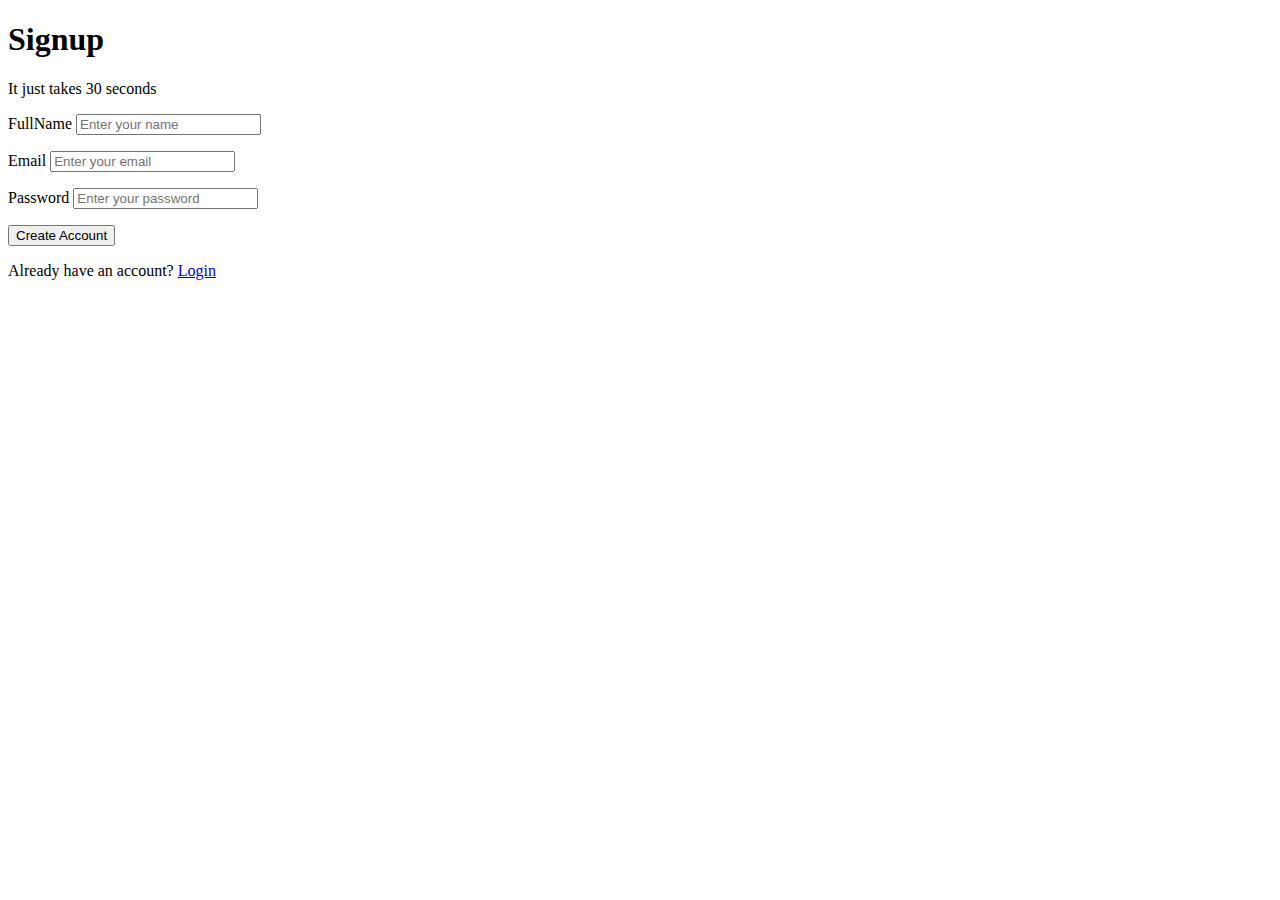
==== index.html @ 8873ff29 "add index.html" ====
<!DOCTYPE html>
<html lang="en">
<head>
    <meta charset="UTF-8">
    <meta http-equiv="X-UA-Compatible" content="IE=edge">
    <meta name="viewport" content="width=device-width, initial-scale=1.0">
    <title>Signup</title>
    <link rel="stylesheet" href="style.css">
</head>
<body>
    <div class="outer-box">
        
        <div class="inner-box">

            <header class="signup-header">
                <h1>Signup</h1>
                <p>It just takes 30 seconds</p>
            </header>

            <main class="signup-body">
                <form  action="#">

                    <p>
                        <label for="fullname">FullName</label>
                        <input type="text" id="fullname" placeholder="Enter your name" required>
                    </p>

                    <p>
                        <label for="email">Email</label>
                        <input type="email" id="email" placeholder="Enter your email" required>
                    </p>

                    <p>
                        <label for="password">Password</label>
                        <input type="password" id="password" placeholder="Enter your password" required>
                    </p>

                    <p>
                        <input type="submit" id="submit" value="Create Account">
                    </p>

                </form>
            </main>

            <footer class="signup-footer">
                <p>Already have an account? <a href="/login.html">Login</a></p>
            </footer>
        </div>

        <div class="circle c1"></div>
        <div class="circle c2"></div>

    </div>
</body>
</html>
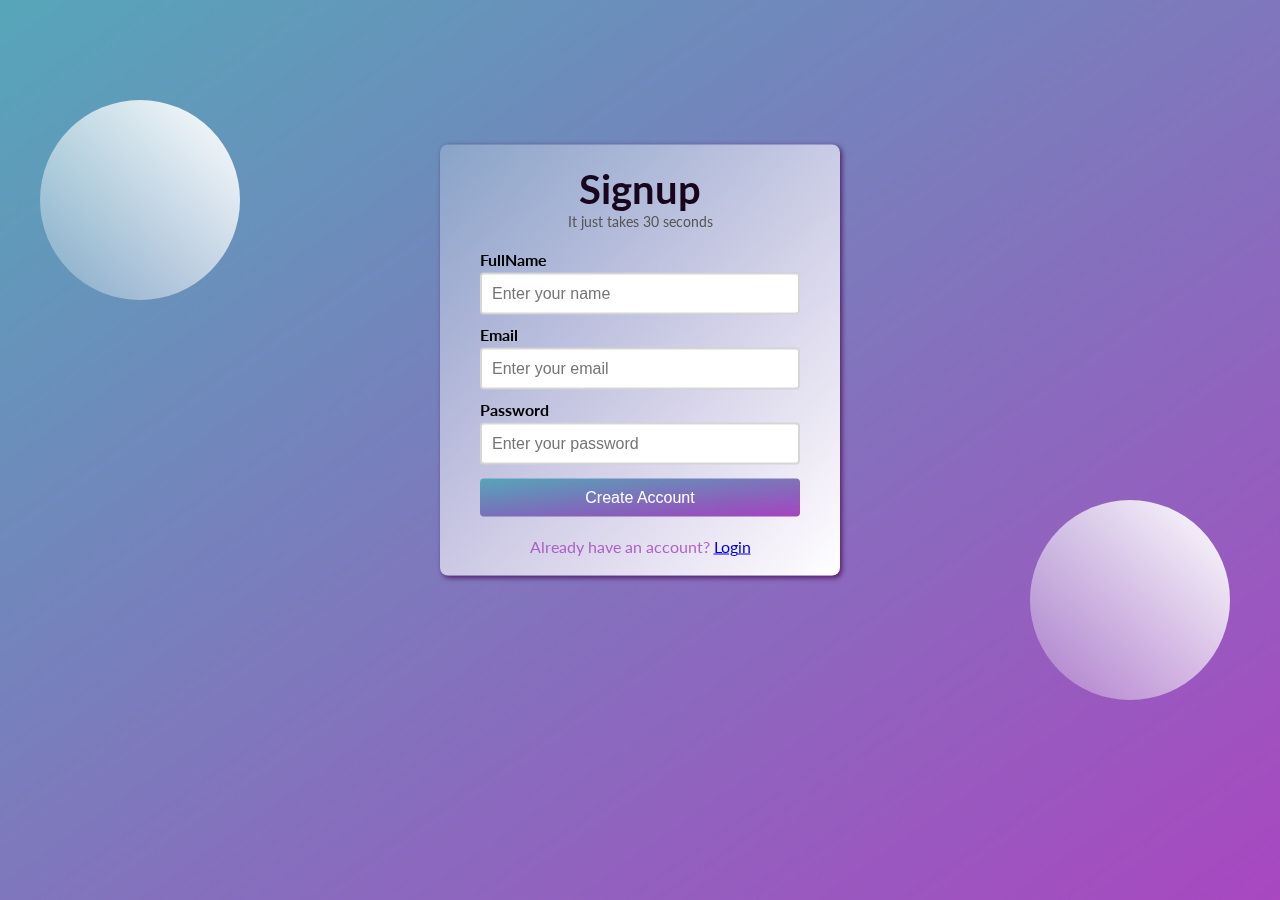
==== commit 658c942c: "updated signup and login page path" ====
--- a/index.html
+++ b/index.html
@@ -43,7 +43,7 @@
             </main>
 
             <footer class="signup-footer">
-                <p>Already have an account? <a href="/login.html">Login</a></p>
+                <p>Already have an account? <a href="login.html">Login</a></p>
             </footer>
         </div>
 
--- a/style.css
+++ b/style.css
@@ -0,0 +1,101 @@
+@import url('https://fonts.googleapis.com/css2?family=Lato:wght@400;700&display=swap');
+
+* {
+    margin: 0;
+    padding: 0;
+    box-sizing: border-box;
+}
+
+body {
+    font-family: 'Lato', sans-serif;
+}
+
+.outer-box {
+    width: 100vw;
+    height: 100vh;
+    background: linear-gradient(to top left, #8c0bacc0, #56a6b9);
+}
+
+.inner-box {
+    width: 400px;
+    margin: 0 auto;
+    position: relative;
+    top: 40%;
+    transform: translateY(-50%);
+    padding: 20px 40px;
+    /* background-color: #ffffffCC; */
+    background: linear-gradient(to top left, #ffffffff, #ffffff33);
+    backdrop-filter: blur(8px);
+    border-radius: 8px;
+    box-shadow: 2px 2px 5px #42064ec0;
+    z-index: 2;
+}
+
+.signup-header h1 {
+    font-size: 2.5rem;
+    color: #18061d;
+    text-align: center;
+}
+
+.signup-header p {
+    font-size: 0.9rem;
+    color: #555;
+    text-align: center;
+}
+
+.signup-body {
+    margin: 20px 0;
+}
+
+.signup-body p {
+    margin: 10px 0;
+}
+
+.signup-body p label {
+    display: block;
+    font-weight: bold;
+}
+
+.signup-body p input {
+    width: 100%;
+    padding: 10px;
+    border: 2px solid #cccc;
+    border-radius: 4px;
+    font-size: 1rem;
+    margin-top: 4px;
+}
+
+.signup-body p input[type="submit"] {
+    background: linear-gradient(to top left, #8c0bacc0, #56a6b9);
+    color: #fff;
+    border: none;
+    cursor: pointer;
+}
+
+.signup-body p input[type="submit"]:hover {
+    background: linear-gradient(to top left, #6b0a83c0, #3d7886);
+}
+
+.signup-footer p {
+    color: #555;
+    text-align: center;
+    color: #9e39b8c0;
+}
+
+.circle {
+    width: 200px;
+    height: 200px;
+    border-radius: 100px;
+    background: linear-gradient(to top right, #ffffff33, #ffffffff);
+    position: absolute;
+}
+
+.c1 {
+    top: 100px;
+    left: 40px;
+}
+
+.c2 {
+    bottom: 200px;
+    right: 50px;
+}
